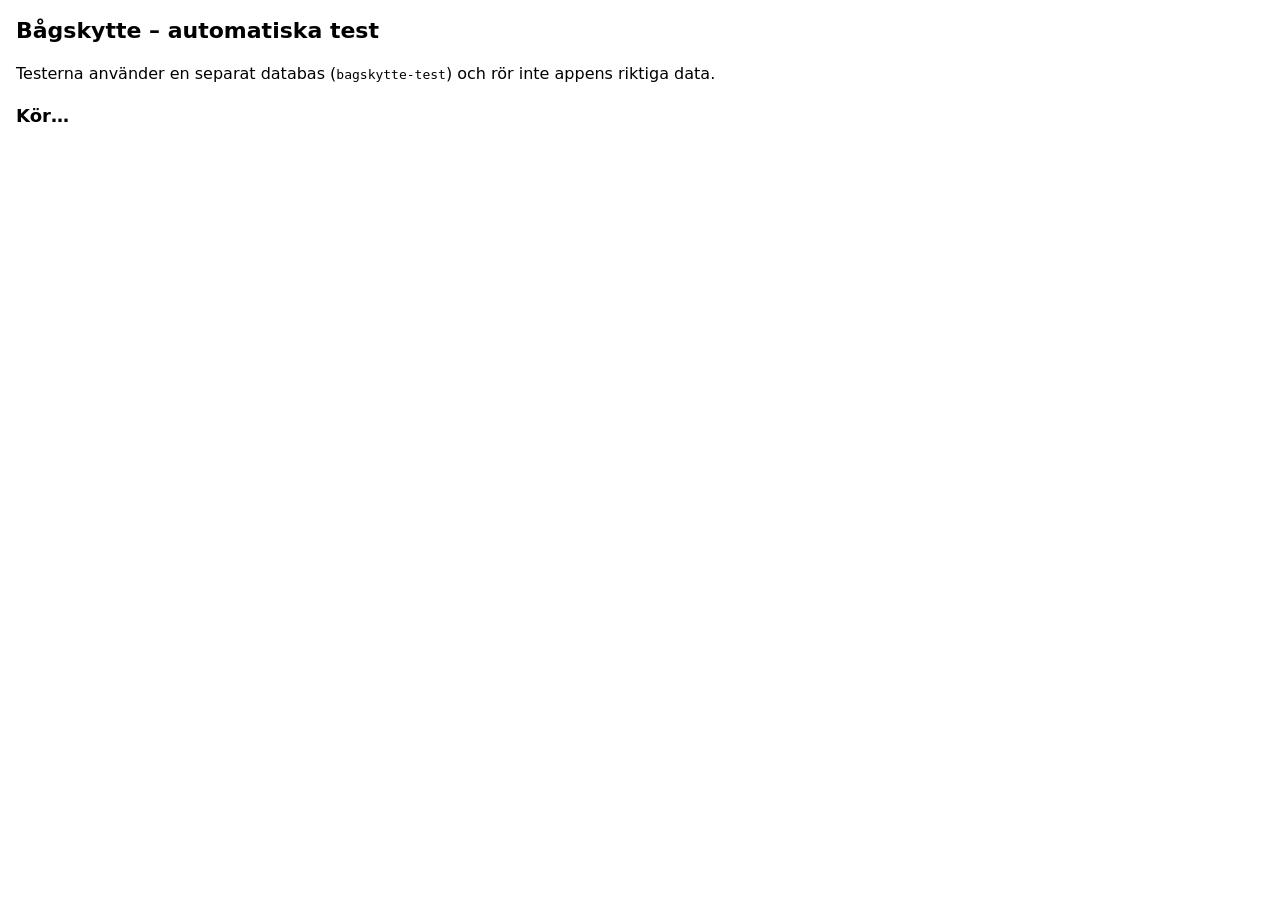
==== tests.html @ 289a100e "Bågskytte: PWA för bågskytteträning Räkna serie, jämför pilar, statistik, offlinestöd och automatisk" ====
<!doctype html>
<html lang="sv">
<head>
  <meta charset="utf-8">
  <meta name="viewport" content="width=device-width, initial-scale=1">
  <title>Bågskytte – test</title>
  <style>
    body { font-family: -apple-system, system-ui, sans-serif; margin: 16px; line-height: 1.4; }
    h1 { font-size: 22px; }
    #summary { font-size: 18px; font-weight: 700; }
    .pass { color: #066b00; }
    .fail { color: #b0001a; font-weight: 700; }
    li { margin: 2px 0; }
    li pre { margin: 2px 0 6px; white-space: pre-wrap; font-size: 13px; }
    h2 { font-size: 17px; margin: 18px 0 4px; }
  </style>
</head>
<body>
  <h1>Bågskytte – automatiska test</h1>
  <p>Testerna använder en separat databas (<code>bagskytte-test</code>) och rör inte appens riktiga data.</p>
  <p id="summary">Kör…</p>
  <div id="results"></div>

  <svg width="0" height="0" style="position:absolute"><defs><g id="target-face"></g></defs></svg>
  <div id="app" hidden></div>
  <div id="modal-root"></div>
  <div id="toast"></div>

  <script>window.BAGE_TEST = true;</script>
  <script src="app.js"></script>
  <script>
  (async () => {
    const B = window.Bage;
    const { Store, DB } = B;
    const results = [];
    let group = 'Allmänt';
    const out = document.getElementById('results');

    function section(name) { group = name; }
    async function test(name, fn) {
      try {
        await fn();
        results.push({ group, name, ok: true });
      } catch (e) {
        results.push({ group, name, ok: false, err: e && e.stack ? e.stack : String(e) });
      }
    }
    function eq(actual, expected, msg) {
      const a = JSON.stringify(actual), b = JSON.stringify(expected);
      if (a !== b) throw new Error(`${msg || 'Värden skiljer sig'}\n  fick:     ${a}\n  förväntat: ${b}`);
    }
    function ok(cond, msg) { if (!cond) throw new Error(msg || 'Villkoret är falskt'); }

    // Punkt på x-axeln som ger angiven poäng ('X', 10…1 eller 'M' för miss).
    function dFor(s) {
      if (s === 'X') return 0;
      if (s === 'M') return 31;
      if (s === 10) return 2.5;
      return (11 - s) * 3 - 1.5;
    }
    const arrowOf = (s) => B.makeArrow(dFor(s), 0);
    async function place(s) { return Store.placeArrow(dFor(s), 0); }
    async function reload() {
      await DB.close();
      Store.state = { rounds: [], arrows: [], sets: [], comparisons: [], activeSession: null };
      await Store.init();
    }
    async function freshDb() {
      await DB.destroy();
      await Store.init();
    }
    const fromDb = (store) => DB.getAll(store);

    DB.configure('bagskytte-test');
    await freshDb();

    // ---------------------------------------------------------------
    section('Poängfunktion');
    const cases = [[0, 'X'], [1.5, 'X'], [1.51, '10'], [3, '10'], [3.01, '9'], [6, '9'],
      [18, '5'], [24, '3'], [30, '1'], [30.01, '–']];
    for (const [d, label] of cases) {
      await test(`d = ${String(d).replace('.', ',')} → ${label}`, () => eq(B.scoreLabel(B.scoreForDistance(d)), label));
    }
    await test('X räknas som 10, miss som 0', () => {
      eq(B.scoreForDistance(0), { score: 10, isX: true, isMiss: false });
      eq(B.scoreForDistance(31), { score: 0, isX: false, isMiss: true });
    });
    await test('Flyttalsfel på en gräns ger den högre poängen', () => {
      const a = 0.7;
      eq(B.scoreAt(3 * Math.cos(a), 3 * Math.sin(a)).score, 10);
      eq(B.scoreAt(6 * Math.cos(a), -6 * Math.sin(a)).score, 9);
      eq(B.scoreForDistance(0.1 + 0.2 + 2.7).score, 10);
    });
    await test('Alla zongränser 3…30 ger högre poäng, strax utanför ger lägre', () => {
      for (let k = 1; k <= 10; k++) {
        eq(B.scoreForDistance(3 * k).score, 11 - k, `d=${3 * k}`);
        if (k < 10) eq(B.scoreForDistance(3 * k + 0.001).score, 10 - k, `d=${3 * k}+`);
      }
    });
    await test('Punkt utanför ytan låses vid kanten och blir miss', () => {
      const a = B.makeArrow(50, -40);
      eq([a.x, a.y, a.isMiss, a.score], [33, -33, true, 0]);
    });

    // ---------------------------------------------------------------
    section('Kolumnerna Rad, Serie och Totalt');
    await test('Serie 1: Rad och Serie, Totalt tom', () => {
      const arrows = ['X', 10, 9, 8, 7, 'M', 5].map(arrowOf);
      const rows = B.seriesTable(arrows, null);
      eq(rows.length, 10);
      eq([rows[0].rowSum, rows[0].seriesSum, rows[0].total], [29, 29, null]);
      eq([rows[1].rowSum, rows[1].seriesSum, rows[1].total], [15, 44, null]);
      eq([rows[2].rowSum, rows[2].seriesSum, rows[2].total], [5, 49, null], 'påbörjad rad summeras');
      eq([rows[3].rowSum, rows[3].seriesSum, rows[3].total], [null, null, null], 'tom rad');
    });
    await test('Serie 2: Totalt = ackumulerat + hela serie 1', () => {
      const s1 = Array(30).fill(9).map(arrowOf);
      const prev = B.seriesScore({ arrows: s1 });
      eq(prev, 270);
      const rows = B.seriesTable([10, 10, 10, 'X', 1, 2].map(arrowOf), prev);
      eq([rows[0].rowSum, rows[0].seriesSum, rows[0].total], [30, 30, 300]);
      eq([rows[1].rowSum, rows[1].seriesSum, rows[1].total], [13, 43, 313]);
      eq(rows[2].total, null);
    });
    await test('Full serie: sista radens Serie = seriens summa', () => {
      const arrows = Array.from({ length: 30 }, (_, i) => arrowOf((i % 10) + 1));
      const rows = B.seriesTable(arrows, null);
      eq(rows[9].seriesSum, B.seriesScore({ arrows }));
      eq(rows[9].seriesSum, 165);
    });
    await test('Kolumnrubriken heter Poäng (inte Rad)', () => {
      const heads = [...B.seriesGrid([], null, 0, true).querySelectorAll('.gh')].map((e) => e.textContent);
      eq(heads, ['Pil 1', 'Pil 2', 'Pil 3', 'Poäng', 'Serie', 'Totalt']);
    });
    await test('Antal 10:or inkluderar X', () => {
      const r = { series: [{ arrows: ['X', 'X', 10, 9, 'M'].map(arrowOf) }] };
      eq(B.roundSummary(r), { score: 39, tens: 3, xs: 2, seriesScores: [39] });
    });

    // ---------------------------------------------------------------
    section('Flödet i Räkna serie');
    await test('Tomt namn ger ”Omgång” + datum', async () => {
      const s = await Store.startRound('   ');
      ok(/^Omgång \d{4}-\d{2}-\d{2}$/.test(s.name), s.name);
      await Store.discardSession();
    });
    await test('Pil 1–29 sparas utan omgång, pil 30 sparar omgången och frågar om serie 2', async () => {
      await Store.startRound('Test 1');
      for (let i = 0; i < 29; i++) eq((await place(9)).event, 'arrow');
      eq(Store.state.rounds.length, 0);
      const res = await place(10);
      eq(res.event, 'series1Done');
      eq(Store.state.activeSession.phase, 'askSeries2');
      const saved = await fromDb('rounds');
      eq(saved.length, 1);
      eq(saved[0].series.length, 1);
      eq(saved[0].series[0].arrows.length, 30);
      eq(saved[0].name, 'Test 1');
      eq(B.roundSummary(saved[0]).score, 29 * 9 + 10);
      eq(await Store.placeArrow(0, 0), null, 'inga pilar medan dialogen visas');
    });
    await test('Nästa: tom serie 2, serie 1 räknas in i Totalt, pil 30 sparar omgången', async () => {
      await Store.continueSeries2();
      const s = Store.state.activeSession;
      eq(s.series.length, 2);
      eq(s.series[1].arrows.length, 0);
      for (let i = 0; i < 29; i++) await place(8);
      const prev = B.seriesScore(s.series[0]);
      eq(B.seriesTable(s.series[1].arrows, prev)[0].total, prev + 24);
      const res = await place('X');
      eq(res.event, 'roundDone');
      const saved = (await fromDb('rounds')).find((r) => r.id === res.roundId);
      eq(saved.series.length, 2);
      eq(saved.series[1].arrows.length, 30);
      eq(B.roundSummary(saved), { score: 271 + 29 * 8 + 10, tens: 2, xs: 1, seriesScores: [271, 242] });
    });
    await test('Efter serie 2 ligger omgången kvar för granskning tills Avsluta', async () => {
      const s = Store.state.activeSession;
      eq(s.phase, 'roundDone');
      eq((await DB.get('meta', 'activeSession')).value.phase, 'roundDone');
      eq(await Store.placeArrow(0, 0), null, 'inga fler pilar');
      await reload();
      eq(Store.state.activeSession.phase, 'roundDone', 'granskningsläget finns kvar efter omladdning');
      await Store.finishRound();
      eq(Store.state.activeSession, null);
      eq(await DB.get('meta', 'activeSession'), undefined);
      eq(Store.state.rounds.find((r) => r.id === s.roundId).series.length, 2);
    });
    await test('Ångra efter serie 2 tar bort pil 30 och sparar omgången med bara serie 1', async () => {
      await Store.startRound('Ångra S2');
      for (let i = 0; i < 30; i++) await place(9);
      await Store.continueSeries2();
      for (let i = 0; i < 30; i++) await place(5);
      const id = Store.state.activeSession.roundId;
      await Store.undo();
      eq(Store.state.activeSession.phase, 'shooting');
      eq(Store.state.activeSession.series[1].arrows.length, 29);
      eq((await DB.get('rounds', id)).series.length, 1);
      await place(5);
      eq((await DB.get('rounds', id)).series.length, 2);
      await Store.finishRound();
    });
    await test('Avsluta efter serie 1: omgången finns kvar med en serie och sessionen stängs', async () => {
      await Store.startRound('Test 2');
      for (let i = 0; i < 30; i++) await place(7);
      await Store.finishRound();
      eq(Store.state.activeSession, null);
      const saved = (await fromDb('rounds')).find((r) => r.name === 'Test 2');
      eq(saved.series.length, 1);
      eq(B.roundSummary(saved).score, 210);
    });
    await test('Spara mitt i en serie: allt finns kvar och kan återupptas', async () => {
      await Store.startRound('Spara');
      await place(10); await place(4);
      await reload();
      const s = Store.state.activeSession;
      eq([s.name, s.phase, s.series[0].arrows.map(B.scoreLabel)], ['Spara', 'shooting', ['10', '4']]);
      await place(3);
      eq(Store.state.activeSession.series[0].arrows.length, 3);
      await Store.discardSession();
    });
    await test('Byt namn på sparad omgång', async () => {
      const r = Store.state.rounds.find((x) => x.name === 'Test 2');
      await Store.renameRound(r.id, 'Nytt namn');
      eq((await DB.get('rounds', r.id)).name, 'Nytt namn');
      await Store.renameRound(r.id, '');
      eq((await DB.get('rounds', r.id)).name, B.defaultRoundName(r.createdAt), 'tomt namn ger standardnamn');
    });

    // ---------------------------------------------------------------
    section('Ångra');
    await test('Ångra mitt i en rad tar bort senaste pilen', async () => {
      await freshDb();
      await Store.startRound('Ångra');
      eq(Store.canUndo(), false);
      eq(await Store.undo(), false);
      await place(9); await place(5);
      eq(await Store.undo(), true);
      const arrows = Store.state.activeSession.series[0].arrows;
      eq(arrows.map((a) => a.score), [9]);
      eq((await DB.get('meta', 'activeSession')).value.series[0].arrows.length, 1, 'ångrat sparas direkt');
    });
    await test('”Ångra sista pilen” i dialogen tar bort pil 30 och den sparade omgången', async () => {
      for (let i = 0; i < 29; i++) await place(9);
      eq(Store.state.activeSession.phase, 'askSeries2');
      eq((await fromDb('rounds')).length, 1);
      await Store.undo();
      eq(Store.state.activeSession.phase, 'shooting');
      eq(Store.state.activeSession.series[0].arrows.length, 29);
      eq((await fromDb('rounds')).length, 0);
    });
    await test('Ångra i tom serie 2 tar bort pil 30 i serie 1', async () => {
      await place(9);
      await Store.continueSeries2();
      await Store.undo();
      const s = Store.state.activeSession;
      eq(s.series.length, 1);
      eq(s.series[0].arrows.length, 29);
      eq((await fromDb('rounds')).length, 0);
    });
    await test('Ångra i serie 2 påverkar inte sparade serie 1', async () => {
      await place(9);
      await Store.continueSeries2();
      await place(3); await place(4);
      await Store.undo();
      eq(Store.state.activeSession.series[1].arrows.map((a) => a.score), [3]);
      eq((await fromDb('rounds'))[0].series.length, 1);
      await Store.discardSession();
      eq((await fromDb('rounds')).length, 1, 'serie 1 finns kvar efter att pågående slängts');
    });

    // ---------------------------------------------------------------
    section('Återupptagning efter omladdning');
    await test('Pågående omgång finns kvar med alla pilar efter omladdning', async () => {
      await freshDb();
      await Store.startRound('Omladdning');
      const pts = [[1.2, -0.4], [-7.5, 3.1], [20, 20], [0.3, 12.9]];
      for (const [x, y] of pts) await Store.placeArrow(x, y);
      await reload();
      const s = Store.state.activeSession;
      eq(s.name, 'Omladdning');
      eq(s.series[0].arrows.map((a) => [a.x, a.y]), pts);
      eq(s.series[0].arrows.map(B.scoreLabel), ['X', '8', '1', '6']);
    });
    await test('Dialogen ”Skjuta serie 2?” finns kvar efter omladdning', async () => {
      for (let i = 0; i < 26; i++) await place(10);
      await reload();
      eq(Store.state.activeSession.phase, 'askSeries2');
      eq(Store.state.rounds.length, 1);
      await Store.continueSeries2();
      await place(6);
      await reload();
      eq(Store.state.activeSession.series[1].arrows.length, 1);
      await Store.discardSession();
    });
    await test('Pågående jämförelse finns kvar efter omladdning', async () => {
      const set = await Store.createSet(['4', '2']);
      await Store.startComparison(set.id);
      await place(9); await place(8); await place(7);
      await reload();
      const s = Store.state.activeSession;
      eq(s.kind, 'comparison');
      eq(s.shots.map((x) => [x.arrowNumber, x.round, x.score]), [[2, 1, 9], [4, 1, 8], [2, 2, 7]]);
      await Store.discardSession();
    });

    // ---------------------------------------------------------------
    section('Set och skjutordning');
    await test('Pilar skjuts i stigande nummerordning och nästa varv börjar på lägsta', async () => {
      await freshDb();
      const set = await Store.createSet(['5', '2', '9']);
      await Store.startComparison(set.id);
      eq(Store.state.activeSession.arrows.map((a) => a.number), [2, 5, 9]);
      for (let i = 0; i < 7; i++) await place(10);
      const shots = Store.state.activeSession.shots;
      eq(shots.map((s) => s.arrowNumber), [2, 5, 9, 2, 5, 9, 2]);
      eq(shots.map((s) => s.round), [1, 1, 1, 2, 2, 2, 3]);
      eq(B.nextArrowIndex(7, 3), 1);
      eq(B.varvOf(6, 3), 3);
      await Store.discardSession();
    });
    await test('Validering: dubbletter, tomma fält, ogiltiga nummer och antal', () => {
      ok(B.parseSetNumbers(['1', '2', '1']).error.includes('finns redan'));
      ok(B.parseSetNumbers(['1', '']).error);
      ok(B.parseSetNumbers(['1', 'a']).error);
      ok(B.parseSetNumbers(['0']).error);
      ok(B.parseSetNumbers(['1000']).error);
      ok(B.parseSetNumbers([]).error);
      ok(B.parseSetNumbers(Array.from({ length: 13 }, (_, i) => String(i + 1))).error);
      eq(B.parseSetNumbers(Array.from({ length: 12 }, (_, i) => String(i + 1))).numbers.length, 12);
      eq(B.parseSetNumbers([' 7 ', '3']).numbers, [7, 3]);
    });
    await test('Dubblett i set avvisas av createSet och skapar inget', async () => {
      const before = Store.state.sets.length;
      let threw = false;
      try { await Store.createSet(['3', '3']); } catch (e) { threw = true; }
      ok(threw);
      eq(Store.state.sets.length, before);
    });
    await test('Samma nummer i flera set är samma pil', async () => {
      const a = await Store.createSet(['1', '2']);
      const b = await Store.createSet(['2', '3']);
      eq(a.arrowIds[1], b.arrowIds[0]);
      eq(Store.activeArrows().map((x) => x.number), [1, 2, 3, 5, 9]);
    });
    await test('Set kan raderas utan att pilarna försvinner', async () => {
      const s = await Store.createSet(['11']);
      await Store.deleteSet(s.id);
      ok(!(await fromDb('sets')).some((x) => x.id === s.id));
      ok(Store.activeArrows().some((x) => x.number === 11));
    });

    // ---------------------------------------------------------------
    section('Borttagning av pil');
    await test('Pil tas bort ur registret och alla set, tomt set raderas, jämförelser behåller skott', async () => {
      await freshDb();
      const setA = await Store.createSet(['1', '2']);
      const setB = await Store.createSet(['2']);
      const id2 = setB.arrowIds[0];
      await Store.startComparison(setA.id);
      await place(10); await place(9); await place(8);
      const compId = await Store.finishComparison();
      await Store.deleteArrow(id2);
      eq(Store.activeArrows().map((a) => a.number), [1]);
      eq((await DB.get('arrows', id2)).deleted, true);
      eq((await DB.get('sets', setA.id)).arrowIds, [setA.arrowIds[0]]);
      eq(await DB.get('sets', setB.id), undefined, 'tomt set raderat');
      const comp = await DB.get('comparisons', compId);
      eq(comp.shots.filter((s) => s.arrowId === id2).map((s) => s.score), [9]);
      eq(B.comparisonStats(comp, Store.state.arrows).map((s) => s.number), [1, 2], 'numret finns kvar i jämförelsen');
    });
    await test('Samma nummer igen blir en ny pil med egen statistik', async () => {
      const old = Store.state.arrows.find((a) => a.number === 2 && a.deleted);
      const s = await Store.createSet(['2']);
      const fresh = s.arrowIds[0];
      ok(fresh !== old.id);
      eq(B.arrowShotsAcross(fresh, Store.state.comparisons).length, 0);
      eq(B.arrowShotsAcross(old.id, Store.state.comparisons).length, 1);
    });

    // ---------------------------------------------------------------
    section('Statistik och avslut');
    await test('shotStats: poäng, antal, snitt, 10:or och X', () => {
      const st = B.shotStats(['X', 10, 9, 'M'].map(arrowOf));
      eq(st, { scores: ['X', '10', '9', '–'], count: 4, sum: 29, avg: 7.25, tens: 2, xs: 1 });
      eq(B.shotStats([]).avg, null);
    });
    await test('Avslut mitt i varv sparar alla skott, statistik per pil stämmer', async () => {
      await freshDb();
      const set = await Store.createSet(['3', '1', '2']);
      await Store.startComparison(set.id);
      for (const s of ['X', 9, 8, 10, 'M']) await place(s); // pil 1,2,3,1,2
      const id = await Store.finishComparison();
      ok(id);
      eq(Store.state.activeSession, null);
      const c = await DB.get('comparisons', id);
      eq(c.shots.length, 5);
      eq(Object.keys(c).sort(), ['arrowIds', 'createdAt', 'id', 'shots']);
      eq(Object.keys(c.shots[0]).sort(), ['arrowId', 'arrowNumber', 'isMiss', 'isX', 'round', 'score', 'x', 'y']);
      const st = B.comparisonStats(c, Store.state.arrows);
      eq(st.map((s) => [s.number, s.scores, s.count, s.avg, s.tens, s.xs]), [
        [1, ['X', '10'], 2, 10, 2, 1],
        [2, ['9', '–'], 2, 4.5, 0, 0],
        [3, ['8'], 1, 8, 0, 0]
      ]);
    });
    await test('Statistik per pil över flera jämförelser', async () => {
      const set = Store.state.sets[0];
      await Store.startComparison(set.id);
      await place(5);
      await Store.finishComparison();
      const one = Store.state.arrows.find((a) => a.number === 1);
      const shots = B.arrowShotsAcross(one.id, Store.state.comparisons);
      eq(shots.map(B.scoreLabel), ['X', '10', '5']);
      eq(B.shotStats(shots).tens, 2);
    });
    await test('Tom jämförelse sparas inte', async () => {
      const before = Store.state.comparisons.length;
      await Store.startComparison(Store.state.sets[0].id);
      eq(await Store.finishComparison(), null);
      eq(Store.state.comparisons.length, before);
      eq(Store.state.activeSession, null);
    });
    await test('Ångra i jämförelse tar bort senaste skottet', async () => {
      await Store.startComparison(Store.state.sets[0].id);
      await place(9); await place(8);
      await Store.undo();
      eq(Store.state.activeSession.shots.map((s) => s.arrowNumber), [1]);
      await Store.discardSession();
    });

    await test('Översikt över tävlingsomgångar: snitt per omgång, per pil och totalt', () => {
      const mk = (id, t, scores) => ({ id, name: id, createdAt: t, series: scores.map((sc) => ({ arrows: sc.map(arrowOf) })) });
      const o = B.roundsOverview([
        mk('b', 2, [Array(30).fill(9), Array(30).fill(8)]),
        mk('a', 1, [[...Array(29).fill(10), 'X']])
      ]);
      eq(o.rounds.map((r) => [r.id, r.score, r.arrows, r.avgArrow]), [['a', 300, 30, 10], ['b', 510, 60, 8.5]]);
      eq([o.count, o.totalScore, o.totalArrows, o.avgRound, o.best, o.tens, o.xs, o.mixedSeries], [2, 810, 90, 405, 510, 30, 1, true]);
      eq(o.avgArrow, 9);
      eq(B.roundsOverview([]).avgRound, null);
    });
    await test('Diagrammets skalsteg', () => {
      eq(B.niceTicks(250, 290, 4), [250, 260, 270, 280, 290]);
      eq(B.niceTicks(8.1, 9.3, 4), [8, 8.5, 9, 9.5]);
      eq(B.niceTicks(200, 200, 4), [199, 199.5, 200, 200.5, 201]);
    });

    // ---------------------------------------------------------------
    section('Export och import');
    await test('Export → radera allt → import ger samma data', async () => {
      await Store.startRound('Export');
      for (let i = 0; i < 30; i++) await place(i % 2 ? 'X' : 6);
      await Store.finishRound();
      await Store.startRound('Pågår');
      await place(4);
      const json = JSON.stringify(Store.exportData());
      const snapshot = JSON.stringify(Store.state);
      await freshDb();
      eq(Store.state.rounds.length, 0);
      await Store.importData(JSON.parse(json));
      const norm = (st) => {
        const o = JSON.parse(typeof st === 'string' ? st : JSON.stringify(st));
        for (const k of ['rounds', 'arrows', 'sets', 'comparisons']) o[k].sort((a, b) => a.id.localeCompare(b.id));
        return o;
      };
      eq(norm(Store.state), norm(snapshot));
      await reload();
      eq(norm(Store.state), norm(snapshot), 'även efter omladdning');
      eq(Store.state.activeSession.name, 'Pågår');
    });
    await test('Import ersätter befintlig data', async () => {
      const backup = Store.exportData();
      backup.data.rounds = [];
      backup.data.activeSession = null;
      await Store.importData(backup);
      eq(Store.state.rounds.length, 0);
      eq(Store.state.activeSession, null);
      eq((await fromDb('rounds')).length, 0);
    });
    await test('Felaktiga filer avvisas och ändrar inget', async () => {
      const before = JSON.stringify(Store.state);
      for (const bad of [null, {}, { format: 'annat' }, { format: 'bagskytte-backup', data: { rounds: [] } },
        { format: 'bagskytte-backup', data: { rounds: [{ id: 'x', series: [{ arrows: [{ x: 'a' }] }] }], arrows: [], sets: [], comparisons: [] } }]) {
        ok(B.validateBackup(bad), JSON.stringify(bad));
        let threw = false;
        try { await Store.importData(bad); } catch (e) { threw = true; }
        ok(threw);
      }
      eq(JSON.stringify(Store.state), before);
    });

    // ---------------------------------------------------------------
    section('Måltavla och konstanter');
    await test('Zoomkonstanter ger 4× förstoring', () => {
      eq(B.ZOOM_WINDOW_FRACTION, 1 / 2);
      eq(B.ZOOM_VIEW_FRACTION, 1 / 8);
      eq(B.ZOOM_WINDOW_FRACTION / B.ZOOM_VIEW_FRACTION, 4);
    });
    await test('Tavlan har zoner, linjer och kors enligt specifikationen', () => {
      const g = document.getElementById('target-face');
      B.buildTargetFace(g);
      const circles = [...g.querySelectorAll('circle')];
      const fills = circles.filter((c) => c.getAttribute('fill') !== 'none')
        .map((c) => [+c.getAttribute('r'), c.getAttribute('fill')]);
      eq(fills, [[30, '#FFFFFF'], [24, '#231F20'], [18, '#4FADDE'], [12, '#DC4A4A'], [6, '#F7E04B']]);
      const lines = circles.filter((c) => c.getAttribute('fill') === 'none')
        .map((c) => [Math.round((+c.getAttribute('r') + 0.1) * 10) / 10, c.getAttribute('stroke'), +c.getAttribute('stroke-width')]);
      const black = lines.filter((l) => l[1] === '#231F20').map((l) => l[0]);
      eq(black, [1.5, 3, 6, 9, 12, 15, 27, 30]);
      eq(lines.filter((l) => l[1] === '#FFFFFF').map((l) => l[0]), [21]);
      ok(lines.every((l) => l[2] === 0.2));
      ok(!lines.some((l) => l[0] === 18 || l[0] === 24), 'ingen linje vid 18 och 24');
      ok(g.querySelector('path').getAttribute('d') === 'M-0.2 0H0.2M0 -0.2V0.2');
    });

    await DB.destroy();

    // ---------------------------------------------------------------
    const failed = results.filter((r) => !r.ok);
    const summary = document.getElementById('summary');
    summary.textContent = failed.length
      ? `${failed.length} av ${results.length} test misslyckades.`
      : `Alla ${results.length} test godkända.`;
    summary.className = failed.length ? 'fail' : 'pass';
    let last = null, ol = null;
    for (const r of results) {
      if (r.group !== last) {
        out.append(Object.assign(document.createElement('h2'), { textContent: r.group }));
        ol = out.appendChild(document.createElement('ol'));
        last = r.group;
      }
      const li = document.createElement('li');
      li.className = r.ok ? 'pass' : 'fail';
      li.textContent = (r.ok ? '✓ ' : '✗ ') + r.name;
      if (!r.ok) li.append(Object.assign(document.createElement('pre'), { textContent: r.err }));
      ol.append(li);
    }
    window.__testResults = { total: results.length, failed: failed.map((f) => ({ group: f.group, name: f.name, err: f.err })) };
  })();
  </script>
</body>
</html>
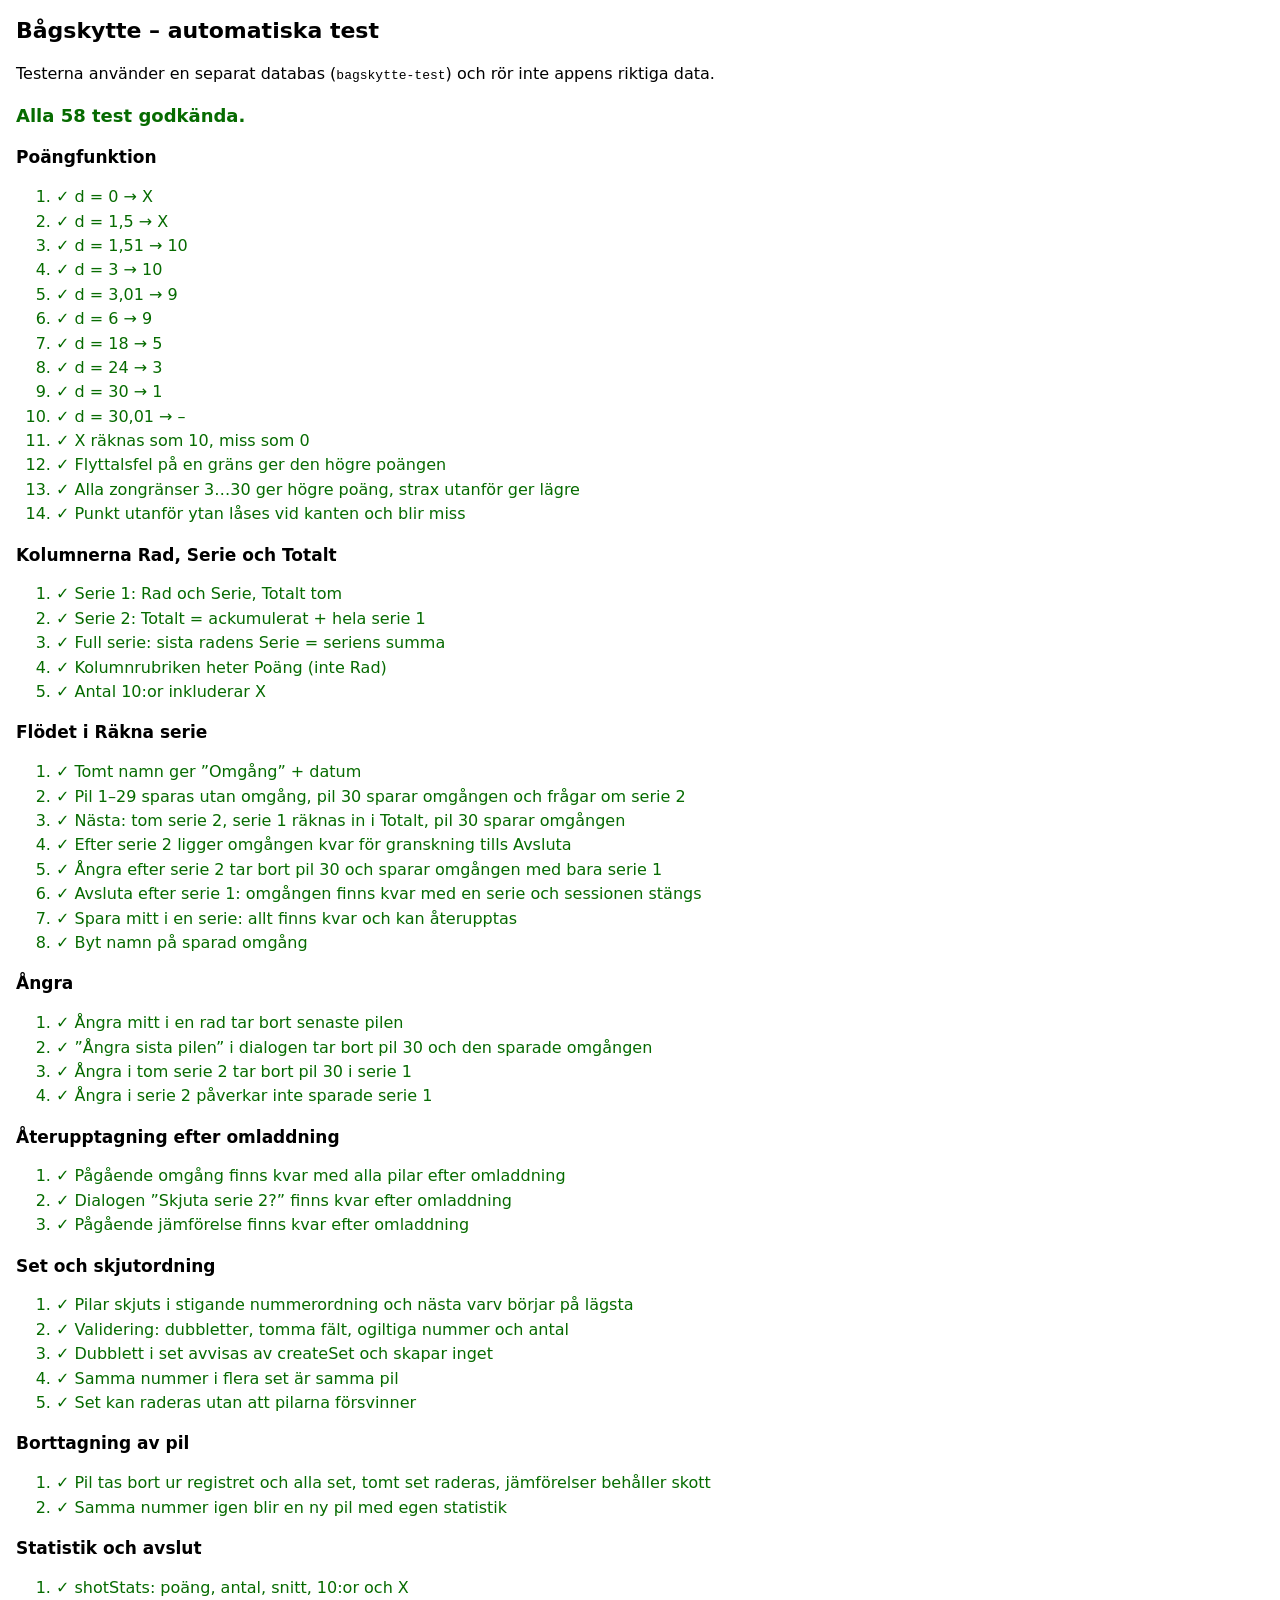
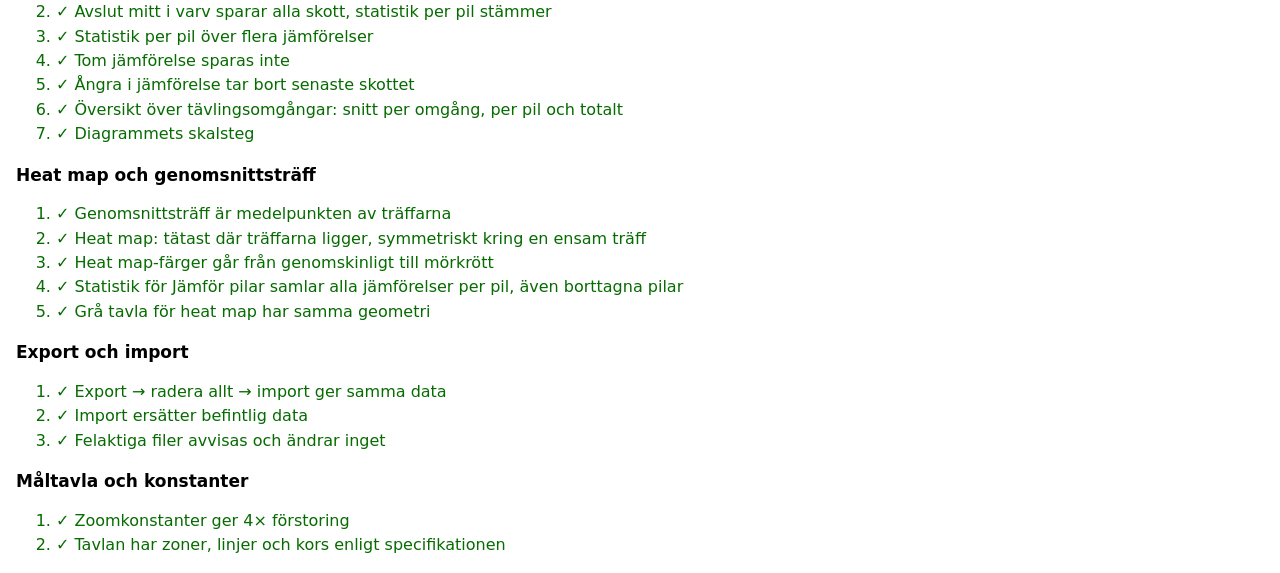
==== commit 9c7c1667: "Statistik för Jämför pilar, heat map och genomsnittsträff Två statistikknappar på startsidan, all st" ====
--- a/tests.html
+++ b/tests.html
@@ -446,6 +446,50 @@
       eq(B.niceTicks(200, 200, 4), [199, 199.5, 200, 200.5, 201]);
     });
 
+    section('Heat map och genomsnittsträff');
+    await test('Genomsnittsträff är medelpunkten av träffarna', () => {
+      eq(B.meanPoint([]), null);
+      eq(B.meanPoint([{ x: 1, y: -2 }, { x: 3, y: 4 }]), { x: 2, y: 1 });
+    });
+    await test('Heat map: tätast där träffarna ligger, symmetriskt kring en ensam träff', () => {
+      const g = B.heatGrid([{ x: 0, y: 0 }], 3, 1.5);
+      eq(g.size, 198);
+      const c = g.size / 2;
+      const at = (gx, gy) => g.data[gy * g.size + gx];
+      ok(Math.abs(at(c, c) - g.max) < 1e-6 || Math.abs(at(c - 1, c - 1) - g.max) < 1e-6, 'max i mitten');
+      ok(Math.abs(at(c + 5, c) - at(c - 6, c)) < 1e-6, 'symmetri i sidled');
+      eq(at(0, 0), 0, 'inget långt bort');
+      const two = B.heatGrid([{ x: 10, y: 0 }, { x: 10, y: 0 }, { x: -10, y: 0 }], 3, 1.5);
+      const val = (x) => two.data[Math.floor((0 + 33) * 3) * two.size + Math.floor((x + 33) * 3)];
+      ok(val(10) > val(-10) * 1.9, 'två träffar ger dubbel täthet');
+      eq(B.heatGrid([], 3, 1.5).max, 0);
+    });
+    await test('Heat map-färger går från genomskinligt till mörkrött', () => {
+      eq(B.heatColor(0)[3], 0);
+      ok(B.heatColor(1)[3] > 0.85);
+      ok(B.heatColor(0.5)[1] < B.heatColor(0.1)[1], 'mörkare med högre täthet');
+    });
+    await test('Statistik för Jämför pilar samlar alla jämförelser per pil, även borttagna pilar', () => {
+      const shot = (arrowId, arrowNumber, score) => ({ arrowId, arrowNumber, round: 1, ...arrowOf(score) });
+      const comps = [
+        { id: 'c2', createdAt: 2, arrowIds: ['a', 'b'], shots: [shot('a', 3, 9), shot('b', 1, 'X')] },
+        { id: 'c1', createdAt: 1, arrowIds: ['a', 'old'], shots: [shot('a', 3, 10), shot('old', 1, 5)] }
+      ];
+      const arrows = [{ id: 'a', number: 3, deleted: false }, { id: 'b', number: 1, deleted: false }, { id: 'old', number: 1, deleted: true }];
+      const sum = B.comparisonArrowSummary(comps, arrows);
+      eq(sum.map((x) => [x.id, x.number, x.deleted, x.comparisons, x.shots.map(B.scoreLabel)]), [
+        ['b', 1, false, 1, ['X']],
+        ['old', 1, true, 1, ['5']],
+        ['a', 3, false, 2, ['10', '9']]
+      ]);
+    });
+    await test('Grå tavla för heat map har samma geometri', () => {
+      const g = document.createElementNS('http://www.w3.org/2000/svg', 'g');
+      B.buildTargetFace(g, B.GRAY_TARGET_COLORS);
+      eq([...g.querySelectorAll('circle')].length, 5 + 9);
+      ok([...g.querySelectorAll('circle')].every((c) => !['#DC4A4A', '#4FADDE', '#F7E04B'].includes(c.getAttribute('fill'))));
+    });
+
     // ---------------------------------------------------------------
     section('Export och import');
     await test('Export → radera allt → import ger samma data', async () => {
